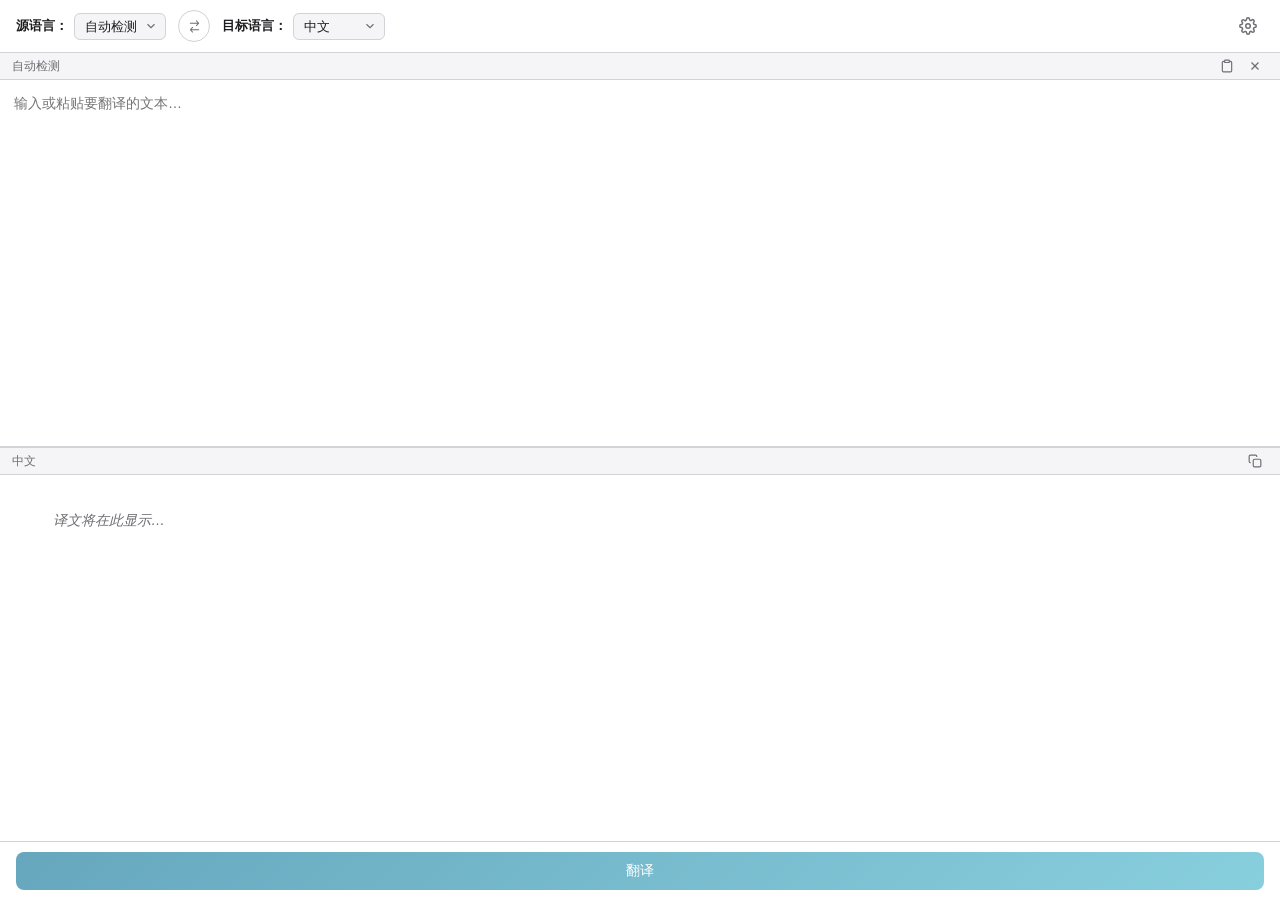
==== src/index.html @ 9a5f8414 "更换目录" ====
<!DOCTYPE html>
<html lang="zh-CN">
<head>
  <meta charset="UTF-8">
  <meta name="viewport" content="width=device-width, initial-scale=1.0">
  <title>瞬译 - FlashTrans</title>
  <link rel="stylesheet" href="styles.css">
</head>
<body>
  <div class="app" id="app">
    <section class="lang-bar">
      <div class="lang-group">
        <label class="lang-label">源语言：</label>
        <div class="select-wrapper">
          <select id="source-lang" class="lang-select">
            <option value="auto">自动检测</option>
            <option value="zh">中文</option>
            <option value="en">英文</option>
            <option value="ja">日语</option>
            <option value="ko">韩语</option>
            <option value="fr">法语</option>
            <option value="de">德语</option>
            <option value="es">西班牙语</option>
            <option value="ru">俄语</option>
            <option value="pt">葡萄牙语</option>
            <option value="it">意大利语</option>
            <option value="ar">阿拉伯语</option>
            <option value="th">泰语</option>
            <option value="vi">越南语</option>
          </select>
          <svg class="select-arrow" viewBox="0 0 24 24" fill="none" stroke="currentColor" stroke-width="2">
            <polyline points="6 9 12 15 18 9"/>
          </svg>
        </div>
      </div>

      <button class="btn-swap" id="btn-swap" title="交换语言">
        <svg width="16" height="16" viewBox="0 0 16 16" fill="none">
          <path d="M10.3536 1.64645C10.1583 1.45118 9.84171 1.45118 9.64645 1.64645C9.45118 1.84171 9.45118 2.15829 9.64645 2.35355L11.2929 4H3.5C3.22386 4 3 4.22386 3 4.5C3 4.77614 3.22386 5 3.5 5H11.2929L9.64645 6.64645C9.45118 6.84171 9.45118 7.15829 9.64645 7.35355C9.84171 7.54882 10.1583 7.54882 10.3536 7.35355L12.8536 4.85355C13.0488 4.65829 13.0488 4.34171 12.8536 4.14645L10.3536 1.64645Z" fill="currentColor"/>
          <path d="M6.35355 9.35355C6.54882 9.15829 6.54882 8.84171 6.35355 8.64645C6.15829 8.45118 5.84171 8.45118 5.64645 8.64645L3.14645 11.1464C2.95118 11.3417 2.95118 11.6583 3.14645 11.8536L5.64645 14.3536C5.84171 14.5488 6.15829 14.5488 6.35355 14.3536C6.54882 14.1583 6.54882 13.8417 6.35355 13.6464L4.70711 12H12.5C12.7761 12 13 11.7761 13 11.5C13 11.2239 12.7761 11 12.5 11H4.70711L6.35355 9.35355Z" fill="currentColor"/>
        </svg>
      </button>

      <div class="lang-group">
        <label class="lang-label">目标语言：</label>
        <div class="select-wrapper">
          <select id="target-lang" class="lang-select">
            <option value="zh" selected>中文</option>
            <option value="en">英文</option>
            <option value="ja">日语</option>
            <option value="ko">韩语</option>
            <option value="fr">法语</option>
            <option value="de">德语</option>
            <option value="es">西班牙语</option>
            <option value="ru">俄语</option>
            <option value="pt">葡萄牙语</option>
            <option value="it">意大利语</option>
            <option value="ar">阿拉伯语</option>
            <option value="th">泰语</option>
            <option value="vi">越南语</option>
          </select>
          <svg class="select-arrow" viewBox="0 0 24 24" fill="none" stroke="currentColor" stroke-width="2">
            <polyline points="6 9 12 15 18 9"/>
          </svg>
        </div>
      </div>

      <div class="lang-bar-right">
        <button class="btn-icon" id="btn-settings" title="设置">
          <svg viewBox="0 0 24 24" fill="none" stroke="currentColor" stroke-width="2">
            <circle cx="12" cy="12" r="3"/>
            <path d="M19.4 15a1.65 1.65 0 00.33 1.82l.06.06a2 2 0 010 2.83 2 2 0 01-2.83 0l-.06-.06a1.65 1.65 0 00-1.82-.33 1.65 1.65 0 00-1 1.51V21a2 2 0 01-4 0v-.09A1.65 1.65 0 009 19.4a1.65 1.65 0 00-1.82.33l-.06.06a2 2 0 01-2.83-2.83l.06-.06A1.65 1.65 0 004.68 15a1.65 1.65 0 00-1.51-1H3a2 2 0 010-4h.09A1.65 1.65 0 004.6 9a1.65 1.65 0 00-.33-1.82l-.06-.06a2 2 0 012.83-2.83l.06.06A1.65 1.65 0 009 4.68a1.65 1.65 0 001-1.51V3a2 2 0 014 0v.09a1.65 1.65 0 001 1.51 1.65 1.65 0 001.82-.33l.06-.06a2 2 0 012.83 2.83l-.06.06A1.65 1.65 0 0019.4 9a1.65 1.65 0 001.51 1H21a2 2 0 010 4h-.09a1.65 1.65 0 00-1.51 1z"/>
          </svg>
        </button>
      </div>
    </section>

    <main class="translator">
      <div class="pane">
        <div class="pane-header">
          <span class="pane-label" id="source-lang-label">中文</span>
          <span class="pane-actions">
            <button class="btn-micro" id="btn-paste" title="粘贴并翻译">
              <svg viewBox="0 0 24 24" fill="none" stroke="currentColor" stroke-width="2">
                <path d="M16 4h2a2 2 0 012 2v14a2 2 0 01-2 2H6a2 2 0 01-2-2V6a2 2 0 012-2h2"/>
                <rect x="8" y="2" width="8" height="4" rx="1" ry="1"/>
              </svg>
            </button>
            <button class="btn-micro" id="btn-clear" title="清空">
              <svg viewBox="0 0 24 24" fill="none" stroke="currentColor" stroke-width="2">
                <line x1="18" y1="6" x2="6" y2="18"/>
                <line x1="6" y1="6" x2="18" y2="18"/>
              </svg>
            </button>
          </span>
        </div>
        <textarea
          id="source-text"
          class="text-area"
          placeholder="输入或粘贴要翻译的文本…"
          rows="5"
        ></textarea>
      </div>

      <div class="pane pane-result">
        <div class="pane-header">
          <span class="pane-label" id="target-lang-label">英文</span>
          <span class="pane-actions">
            <button class="btn-micro" id="btn-copy" title="复制译文">
              <svg viewBox="0 0 24 24" fill="none" stroke="currentColor" stroke-width="2">
                <rect x="9" y="9" width="13" height="13" rx="2" ry="2"/>
                <path d="M5 15H4a2 2 0 01-2-2V4a2 2 0 012-2h9a2 2 0 012 2v1"/>
              </svg>
            </button>
          </span>
        </div>
        <div id="result-text" class="result-area">
          <span class="placeholder-hint">译文将在此显示…</span>
        </div>
      </div>
    </main>

    <footer class="footer">
      <button class="btn-translate" id="btn-translate">
        <span id="btn-translate-text">翻译</span>
      </button>
    </footer>

    <div class="overlay" id="settings-overlay">
      <div class="settings-panel">
        <div class="settings-header">
          <h2>设置</h2>
          <button class="btn-icon" id="btn-close-settings">
            <svg viewBox="0 0 24 24" fill="none" stroke="currentColor" stroke-width="2">
              <line x1="18" y1="6" x2="6" y2="18"/>
              <line x1="6" y1="6" x2="18" y2="18"/>
            </svg>
          </button>
        </div>
        <div class="settings-body">
          <label class="settings-label">
            <span>GLM API Key</span>
            <input
              type="password"
              id="api-key-input"
              class="settings-input"
              placeholder="请输入您的 API Key"
              autocomplete="off"
            />
          </label>
          <p class="settings-hint">
            API Key 将安全保存在本地。<br>
            获取地址：<a href="#" id="link-api" target="_blank">智谱 BigModel 开放平台</a>
          </p>

          <label class="settings-label settings-toggle-row">
            <span>实时翻译</span>
            <div class="toggle-wrapper">
              <input type="checkbox" id="auto-translate-toggle" class="toggle-input" />
              <span class="toggle-track" id="auto-translate-track">
                <span class="toggle-thumb"></span>
              </span>
            </div>
          </label>
          <p class="settings-hint">开启后，输入文本时自动翻译（无需点击按钮）</p>
          <p style="text-align: center;" class="settings-hint"> 作者：<a href="#" id="link-author" target="_blank">大沄</a></p>
        </div>
      </div>
    </div>

    <div class="toast" id="toast"></div>
  </div>

  <script>
    const sourceLangMap = {
      auto: '自动检测', zh: '中文', en: '英文', ja: '日语',
      ko: '韩语', fr: '法语', de: '德语', es: '西班牙语',
      ru: '俄语', pt: '葡萄牙语', it: '意大利语',
      ar: '阿拉伯语', th: '泰语', vi: '越南语',
    };
    const targetLangMap = {
      zh: '中文', en: '英文', ja: '日语', ko: '韩语',
      fr: '法语', de: '德语', es: '西班牙语', ru: '俄语',
      pt: '葡萄牙语', it: '意大利语', ar: '阿拉伯语',
      th: '泰语', vi: '越南语',
    };

    const $ = (id) => document.getElementById(id);
    const $$ = (selector) => document.querySelectorAll(selector);

    const sourceLangEl = $('source-lang');
    const targetLangEl = $('target-lang');
    const sourceTextEl = $('source-text');
    const resultEl = $('result-text');
    const btnTranslateEl = $('btn-translate');
    const btnTranslateTextEl = $('btn-translate-text');
    const btnSwapEl = $('btn-swap');
    const btnClearEl = $('btn-clear');
    const btnPasteEl = $('btn-paste');
    const btnCopyEl = $('btn-copy');
    const btnSettingsEl = $('btn-settings');
    const btnCloseSettingsEl = $('btn-close-settings');
    const settingsOverlayEl = $('settings-overlay');
    const apiKeyInputEl = $('api-key-input');
    const toastEl = $('toast');
    const linkApiEl = $('link-api');
    const linkAuthorEl = $('link-author');
    const autoTranslateToggle = $('auto-translate-toggle');
    const autoTranslateTrack = $('auto-translate-track');

    linkApiEl.addEventListener('click', (e) => {
      e.preventDefault();
      utools.shellOpenExternal('https://open.bigmodel.cn/');
    });

    linkAuthorEl.addEventListener('click', (e) => {
      e.preventDefault();
      utools.shellOpenExternal('https://space.bilibili.com/192702710');
    });

    const LANG_LABELS = { ...sourceLangMap, ...targetLangMap };

    function updateLangLabels() {
      $('source-lang-label').textContent = LANG_LABELS[sourceLangEl.value] || sourceLangEl.value;
      $('target-lang-label').textContent = LANG_LABELS[targetLangEl.value] || targetLangEl.value;
    }
    sourceLangEl.addEventListener('change', updateLangLabels);
    targetLangEl.addEventListener('change', updateLangLabels);
    updateLangLabels();

    btnSwapEl.addEventListener('click', () => {
      if (sourceLangEl.value === 'auto') return;
      const sVal = sourceLangEl.value;
      const tVal = targetLangEl.value;
      sourceLangEl.value = tVal;
      targetLangEl.value = sVal;
      const srcText = sourceTextEl.value;
      const resText = resultEl.dataset.content || '';
      sourceTextEl.value = resText;
      resultEl.dataset.content = srcText;
      resultEl.innerHTML = srcText
        ? `<span class="placeholder-hint">${resText || '译文将在此显示…'}</span>`
        : '<span class="placeholder-hint">译文将在此显示…</span>';
      if (resultEl.dataset.content) resultEl.textContent = resultEl.dataset.content;
      updateLangLabels();
    });

    btnClearEl.addEventListener('click', () => {
      sourceTextEl.value = '';
      resultEl.innerHTML = '<span class="placeholder-hint">译文将在此显示…</span>';
      delete resultEl.dataset.content;
      sourceTextEl.focus();
    });

    btnPasteEl.addEventListener('click', async () => {
      try {
        const text = await navigator.clipboard.readText();
        const plainText = text.trim();
        if (!plainText) {
          showToast('剪贴板为空，请手动粘贴');
          return;
        }
        sourceTextEl.value = plainText;
        sourceTextEl.focus();
        doTranslate({ auto: false });
      } catch {
        showToast('无法访问剪贴板，请手动粘贴');
      }
    });

    let currentAbort = null;
    let autoTranslateTimer = null;
    const AUTO_TRANSLATE_DELAY = 800;

    function triggerAutoTranslate() {
      clearTimeout(autoTranslateTimer);
      if (!autoTranslateToggle.checked) return;
      autoTranslateTimer = setTimeout(() => doTranslate({ auto: true }), AUTO_TRANSLATE_DELAY);
    }

    async function doTranslate({ auto = false, pasteResult = false } = {}) {
      const text = sourceTextEl.value.trim();
      if (!text) {
        if (auto) {
          resultEl.innerHTML = '<span class="placeholder-hint">译文将在此显示…</span>';
          delete resultEl.dataset.content;
        }
        return;
      }
      const apiKey = localStorage.getItem('ft_api_key');
      if (!apiKey) {
        settingsOverlayEl.classList.add('active');
        showToast('请先设置 API Key');
        return;
      }
      if (currentAbort) { currentAbort.abort(); currentAbort = null; }
      const controller = new AbortController();
      currentAbort = controller;

      resultEl.innerHTML = '<span class="streaming-cursor"></span>';
      btnTranslateEl.disabled = true;
      btnTranslateTextEl.textContent = '翻译中…';

      const targetLang = LANG_LABELS[targetLangEl.value] || targetLangEl.value;

      try {
        const fullText = [];
        const result = await window.pluginApi.translateStream({
          apiKey,
          model: 'glm-4-flash-250414',
          targetLang, sourceText: text,
          onChunk: (chunk) => {
            const cursor = resultEl.querySelector('.streaming-cursor');
            if (cursor) cursor.remove();
            fullText.push(chunk);
            resultEl.textContent = fullText.join('');
            resultEl.appendChild(Object.assign(document.createElement('span'), { className: 'streaming-cursor' }));
          },
          signal: controller.signal,
        });
        const translatedText = fullText.join('');
        if (!translatedText) {
          resultEl.innerHTML = `<span class="error-text">未获得翻译结果，请检查 API Key 是否有效</span>`;
          showToast('翻译失败');
        } else {
          delete resultEl.dataset.content;
          resultEl.textContent = translatedText;

          if (pasteResult) {
            utools.hideMainWindowPasteText(translatedText);
          }

          showToast('翻译完成');
        }
      } catch (err) {
        if (err.message !== '请求已取消') {
          resultEl.innerHTML = `<span class="error-text">翻译失败：${err.message}</span>`;
          showToast('翻译失败');
        }
      } finally {
        btnTranslateEl.disabled = false;
        btnTranslateTextEl.textContent = '翻译';
        currentAbort = null;
      }
    }

    btnTranslateEl.addEventListener('click', () => doTranslate({ auto: false }));

    sourceTextEl.addEventListener('input', () => triggerAutoTranslate());

    sourceTextEl.addEventListener('keydown', (e) => {
      if (e.ctrlKey && e.key === 'Enter') {
        e.preventDefault();
        doTranslate({ auto: false });
      }
    });

    btnCopyEl.addEventListener('click', () => {
      const text = resultEl.textContent;
      if (!text || resultEl.querySelector('.error-text') || resultEl.querySelector('.placeholder-hint')) {
        showToast('没有可复制的内容');
        return;
      }
      navigator.clipboard.writeText(text).then(() => showToast('已复制到剪贴板')).catch(() => showToast('复制失败'));
    });

    btnSettingsEl.addEventListener('click', () => settingsOverlayEl.classList.add('active'));
    btnCloseSettingsEl.addEventListener('click', () => settingsOverlayEl.classList.remove('active'));
    settingsOverlayEl.addEventListener('click', (e) => {
      if (e.target === settingsOverlayEl) settingsOverlayEl.classList.remove('active');
    });

    apiKeyInputEl.addEventListener('blur', () => {
      const val = apiKeyInputEl.value.trim();
      if (val) {
        localStorage.setItem('ft_api_key', val);
      }
    });
    autoTranslateToggle.addEventListener('change', () => {
      localStorage.setItem('ft_auto_translate', autoTranslateToggle.checked ? '1' : '0');
      autoTranslateTrack.classList.toggle('on', autoTranslateToggle.checked);
      if (autoTranslateToggle.checked) {
        triggerAutoTranslate();
      } else {
        clearTimeout(autoTranslateTimer);
      }
    });

    function showToast(msg) {
      toastEl.textContent = msg;
      toastEl.classList.add('show');
      clearTimeout(toastEl._timer);
      toastEl._timer = setTimeout(() => toastEl.classList.remove('show'), 2500);
    }

    const savedKey = localStorage.getItem('ft_api_key');
    if (savedKey) apiKeyInputEl.value = savedKey;

    const savedAutoTranslate = localStorage.getItem('ft_auto_translate');
    if (savedAutoTranslate === '1') {
      autoTranslateToggle.checked = true;
      autoTranslateTrack.classList.add('on');
    }

    utools.onPluginEnter(({ code, payload }) => {
      if (code !== 'trans-over') return;
      const text = typeof payload === 'string' ? payload.trim() : '';
      const EXCLUDED_TEXTS = ['瞬译', 'FlashTrans', '翻译', 'fy'];
      if (!text || EXCLUDED_TEXTS.includes(text)) return;
      sourceTextEl.value = text;
      doTranslate({ auto: false });
    });
  </script>
</body>
</html>
---- src/styles.css ----
*, *::before, *::after {
  box-sizing: border-box;
  margin: 0;
  padding: 0;
}

:root {
  --bg: #ffffff;
  --bg-2: #f5f5f7;
  --bg-3: #e8e8ed;
  --text: #1d1d1f;
  --text-2: #6e6e73;
  --accent: #66a7bd;
  --accent-2: #88cfde;
  --accent-hover: #5a9aad;
  --accent-gradient: linear-gradient(135deg, #66a7bd 0%, #88cfde 100%);
  --border: #d2d2d7;
  --shadow: rgba(0, 0, 0, 0.08);
  --radius: 8px;
  --radius-sm: 6px;
}

body {
  font-family: -apple-system, BlinkMacSystemFont, 'Segoe UI', Roboto, 'Helvetica Neue', Arial, sans-serif;
  background: var(--bg);
  color: var(--text);
  font-size: 14px;
  line-height: 1.5;
  min-height: 540px;
  overflow: hidden;
}

.app {
  display: flex;
  flex-direction: column;
  height: 100vh;
}

/* ── Header ── */
/* ── Buttons ── */
.btn-icon {
  width: 32px;
  height: 32px;
  display: flex;
  align-items: center;
  justify-content: center;
  background: transparent;
  border: none;
  border-radius: var(--radius-sm);
  cursor: pointer;
  color: var(--text-2);
  transition: background 0.15s, color 0.15s;
}
.btn-icon svg {
  width: 18px;
  height: 18px;
}
.btn-icon:hover {
  background: var(--bg-2);
  color: var(--text);
}

.btn-micro {
  width: 26px;
  height: 26px;
  display: flex;
  align-items: center;
  justify-content: center;
  background: transparent;
  border: none;
  border-radius: 5px;
  cursor: pointer;
  color: var(--text-2);
  transition: background 0.15s, color 0.15s;
}
.btn-micro svg {
  width: 14px;
  height: 14px;
}
.btn-micro:hover {
  background: var(--bg-3);
  color: var(--text);
}

/* ── Lang Bar ── */
.lang-bar {
  display: flex;
  align-items: center;
  gap: 12px;
  padding: 10px 16px;
  border-bottom: 1px solid var(--border);
  flex-shrink: 0;
}

.lang-bar-right {
  margin-left: auto;
  display: flex;
  align-items: center;
}

.lang-group {
  display: flex;
  align-items: center;
  gap: 6px;
}

.lang-label {
  font-size: 13px;
  color: var(--text);
  font-weight: 600;
  white-space: nowrap;
  flex-shrink: 0;
}

.select-wrapper {
  position: relative;
  display: flex;
  align-items: center;
}

.lang-select {
  width: 100%;
  appearance: none;
  background: var(--bg-2);
  border: 1px solid var(--border);
  border-radius: var(--radius-sm);
  padding: 5px 28px 5px 10px;
  font-size: 13px;
  color: var(--text);
  cursor: pointer;
  outline: none;
  transition: border-color 0.15s;
}
.lang-select:focus {
  border-color: var(--accent);
}

.select-arrow {
  position: absolute;
  right: 8px;
  width: 14px;
  height: 14px;
  color: var(--text-2);
  pointer-events: none;
}

.btn-swap {
  width: 32px;
  height: 32px;
  flex-shrink: 0;
  display: flex;
  align-items: center;
  justify-content: center;
  background: transparent;
  border: 1px solid var(--border);
  border-radius: 50%;
  cursor: pointer;
  color: var(--text-2);
  transition: background 0.15s, color 0.15s;
}
.btn-swap svg {
  width: 15px;
  height: 15px;
}
.btn-swap:hover {
  background: var(--bg-2);
  color: var(--text);
}
.btn-swap:disabled {
  opacity: 0.35;
  cursor: default;
}

/* ── Translator ── */
.translator {
  flex: 1;
  display: flex;
  flex-direction: column;
  gap: 1px;
  background: var(--border);
  overflow: hidden;
  min-height: 0;
}

.pane {
  flex: 1;
  display: flex;
  flex-direction: column;
  background: var(--bg);
  overflow: hidden;
  min-height: 0;
}

.pane-result {
  border-top: 1px solid var(--border);
}

.pane-header {
  display: flex;
  align-items: center;
  justify-content: space-between;
  padding: 0px 12px;
  background: var(--bg-2);
  border-bottom: 1px solid var(--border);
  flex-shrink: 0;
}

.pane-label {
  font-size: 12px;
  color: var(--text-2);
  font-weight: 500;
}

.pane-actions {
  display: flex;
  gap: 2px;
}

.text-area {
  flex: 1;
  width: 100%;
  padding: 12px 14px;
  border: none;
  outline: none;
  resize: none;
  font-family: inherit;
  font-size: 14px;
  color: var(--text);
  background: var(--bg);
  line-height: 1.6;
}

.result-area {
  flex: 1;
  padding: 12px 14px;
  font-size: 14px;
  color: var(--text);
  line-height: 1.6;
  white-space: pre-wrap;
  word-break: break-word;
  overflow-y: auto;
}

.placeholder-hint {
  color: var(--text-2);
  font-style: italic;
}

.streaming-cursor {
  display: inline-block;
  width: 2px;
  height: 14px;
  background: var(--accent);
  vertical-align: text-bottom;
  margin-left: 1px;
  animation: blink 1s step-end infinite;
}

@keyframes blink {
  0%, 100% { opacity: 1; }
  50% { opacity: 0; }
}

.error-text {
  color: #e53935;
}

/* ── Footer ── */
.footer {
  padding: 10px 16px;
  border-top: 1px solid var(--border);
  flex-shrink: 0;
  background: var(--bg);
}

.btn-translate {
  width: 100%;
  display: flex;
  align-items: center;
  justify-content: center;
  gap: 8px;
  padding: 10px 0;
  background: var(--accent-gradient);
  color: #fff;
  border: none;
  border-radius: var(--radius);
  font-size: 14px;
  font-weight: 500;
  cursor: pointer;
  transition: opacity 0.15s;
}
.btn-translate svg {
  width: 16px;
  height: 16px;
}
.btn-translate:hover:not(:disabled) {
  opacity: 0.88;
}
.btn-translate:disabled {
  opacity: 0.55;
  cursor: default;
}

/* ── Settings Overlay ── */
.overlay {
  position: fixed;
  inset: 0;
  background: rgba(0, 0, 0, 0.35);
  display: flex;
  align-items: center;
  justify-content: center;
  opacity: 0;
  pointer-events: none;
  transition: opacity 0.2s;
  z-index: 100;
}
.overlay.active {
  opacity: 1;
  pointer-events: all;
}

.settings-panel {
  width: 340px;
  background: var(--bg);
  border-radius: 12px;
  box-shadow: 0 8px 32px rgba(0, 0, 0, 0.15);
  overflow: hidden;
  transform: scale(0.95);
  transition: transform 0.2s;
}
.overlay.active .settings-panel {
  transform: scale(1);
}

.settings-header {
  display: flex;
  align-items: center;
  justify-content: space-between;
  padding: 5px 15px 5px;
  border-bottom: 1px solid var(--border);
}
.settings-header h2 {
  font-size: 15px;
  font-weight: 600;
}

.settings-body {
  padding: 16px;
  display: flex;
  flex-direction: column;
}

.settings-label {
  display: flex;
  flex-direction: column;
  gap: 6px;
  font-size: 13px;
  font-weight: 500;
  color: var(--text);
}

.settings-input {
  width: 100%;
  padding: 8px 10px;
  background: var(--bg-2);
  border: 1px solid var(--border);
  border-radius: var(--radius-sm);
  font-size: 13px;
  color: var(--text);
  outline: none;
  transition: border-color 0.15s;
}
.settings-input:focus {
  border-color: var(--accent);
}

.settings-hint {
  font-size: 12px;
  color: var(--text-2);
  line-height: 1.5;
  margin-bottom: 10px;
}
.settings-hint a {
  color: var(--accent);
  text-decoration: none;
}
.settings-hint a:hover {
  text-decoration: underline;
}

.settings-toggle-row {
  flex-direction: row;
  align-items: center;
  justify-content: space-between;
}

.toggle-wrapper {
  position: relative;
  width: 40px;
  height: 22px;
  flex-shrink: 0;
}

.toggle-input {
  position: absolute;
  opacity: 0;
  width: 0;
  height: 0;
}

.toggle-track {
  position: absolute;
  inset: 0;
  background: var(--bg-3);
  border-radius: 11px;
  cursor: pointer;
  transition: background 0.2s;
}
.toggle-track.on {
  background: var(--accent-gradient);
}

.toggle-thumb {
  position: absolute;
  top: 3px;
  left: 3px;
  width: 16px;
  height: 16px;
  background: #fff;
  border-radius: 50%;
  box-shadow: 0 1px 3px rgba(0, 0, 0, 0.2);
  transition: transform 0.2s;
  pointer-events: none;
}
.toggle-track.on .toggle-thumb {
  transform: translateX(18px);
}

/* ── Toast ── */
.toast {
  position: fixed;
  bottom: 60px;
  left: 50%;
  transform: translateX(-50%) translateY(10px);
  background: rgba(29, 29, 31, 0.9);
  color: #fff;
  padding: 8px 16px;
  border-radius: 20px;
  font-size: 13px;
  opacity: 0;
  pointer-events: none;
  transition: opacity 0.2s, transform 0.2s;
  z-index: 200;
  white-space: nowrap;
}
.toast.show {
  opacity: 1;
  transform: translateX(-50%) translateY(0);
}
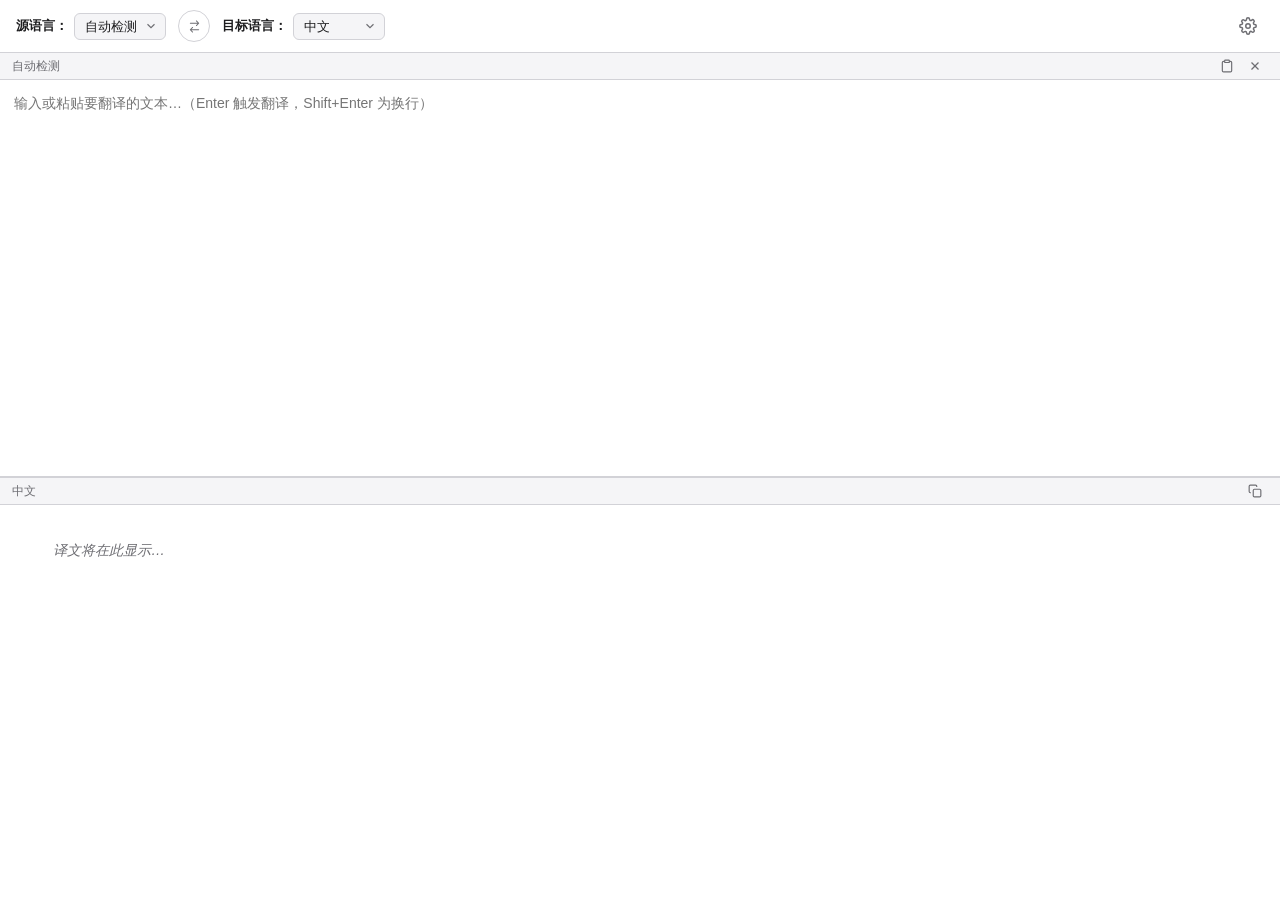
==== commit a637c2a5: "v1.0.3优化UI和交互 更新文档  更新文档" ====
--- a/src/index.html
+++ b/src/index.html
@@ -97,7 +97,7 @@
         <textarea
           id="source-text"
           class="text-area"
-          placeholder="输入或粘贴要翻译的文本…"
+          placeholder="输入或粘贴要翻译的文本…（Enter 触发翻译，Shift+Enter 为换行）"
           rows="5"
         ></textarea>
       </div>
@@ -120,11 +120,8 @@
       </div>
     </main>
 
-    <footer class="footer">
-      <button class="btn-translate" id="btn-translate">
-        <span id="btn-translate-text">翻译</span>
-      </button>
-    </footer>
+    <button class="btn-action" id="btn-copy-only">仅复制</button>
+    <button class="btn-action" id="btn-copy-exit">复制并退出</button>
 
     <div class="overlay" id="settings-overlay">
       <div class="settings-panel">
@@ -149,7 +146,7 @@
             />
           </label>
           <p class="settings-hint">
-            API Key 将安全保存在本地。<br>
+            API Key 将安全保存在本地<br>
             获取地址：<a href="#" id="link-api" target="_blank">智谱 BigModel 开放平台</a>
           </p>
 
@@ -162,8 +159,23 @@
               </span>
             </div>
           </label>
-          <p class="settings-hint">开启后，输入文本时自动翻译（无需点击按钮）</p>
-          <p style="text-align: center;" class="settings-hint"> 作者：<a href="#" id="link-author" target="_blank">大沄</a></p>
+          <p class="settings-hint">开启后，输入文本时自动翻译</p>
+
+          <label class="settings-label settings-toggle-row">
+            <span>主题</span>
+            <div class="select-wrapper">
+              <select id="theme-select" class="lang-select">
+                <option value="system">跟随系统</option>
+                <option value="light">明亮</option>
+                <option value="dark">暗黑</option>
+              </select>
+              <svg class="select-arrow" viewBox="0 0 24 24" fill="none" stroke="currentColor" stroke-width="2">
+                <polyline points="6 9 12 15 18 9"/>
+              </svg>
+            </div>
+          </label>
+
+          <p style="text-align: center; margin-top: 10px; margin-bottom: 0px;" class="settings-hint"> 作者：<a href="#" id="link-author" target="_blank">大沄</a></p>
         </div>
       </div>
     </div>
@@ -192,8 +204,6 @@
     const targetLangEl = $('target-lang');
     const sourceTextEl = $('source-text');
     const resultEl = $('result-text');
-    const btnTranslateEl = $('btn-translate');
-    const btnTranslateTextEl = $('btn-translate-text');
     const btnSwapEl = $('btn-swap');
     const btnClearEl = $('btn-clear');
     const btnPasteEl = $('btn-paste');
@@ -207,6 +217,7 @@
     const linkAuthorEl = $('link-author');
     const autoTranslateToggle = $('auto-translate-toggle');
     const autoTranslateTrack = $('auto-translate-track');
+    const themeSelectEl = $('theme-select');
 
     linkApiEl.addEventListener('click', (e) => {
       e.preventDefault();
@@ -278,7 +289,7 @@
       autoTranslateTimer = setTimeout(() => doTranslate({ auto: true }), AUTO_TRANSLATE_DELAY);
     }
 
-    async function doTranslate({ auto = false, pasteResult = false } = {}) {
+    async function doTranslate({ auto = false } = {}) {
       const text = sourceTextEl.value.trim();
       if (!text) {
         if (auto) {
@@ -298,8 +309,6 @@
       currentAbort = controller;
 
       resultEl.innerHTML = '<span class="streaming-cursor"></span>';
-      btnTranslateEl.disabled = true;
-      btnTranslateTextEl.textContent = '翻译中…';
 
       const targetLang = LANG_LABELS[targetLangEl.value] || targetLangEl.value;
 
@@ -321,35 +330,24 @@
         const translatedText = fullText.join('');
         if (!translatedText) {
           resultEl.innerHTML = `<span class="error-text">未获得翻译结果，请检查 API Key 是否有效</span>`;
-          showToast('翻译失败');
         } else {
           delete resultEl.dataset.content;
           resultEl.textContent = translatedText;
-
-          if (pasteResult) {
-            utools.hideMainWindowPasteText(translatedText);
-          }
-
-          showToast('翻译完成');
+          showActionBar(translatedText);
         }
       } catch (err) {
         if (err.message !== '请求已取消') {
           resultEl.innerHTML = `<span class="error-text">翻译失败：${err.message}</span>`;
-          showToast('翻译失败');
         }
       } finally {
-        btnTranslateEl.disabled = false;
-        btnTranslateTextEl.textContent = '翻译';
         currentAbort = null;
       }
     }
 
-    btnTranslateEl.addEventListener('click', () => doTranslate({ auto: false }));
-
     sourceTextEl.addEventListener('input', () => triggerAutoTranslate());
 
     sourceTextEl.addEventListener('keydown', (e) => {
-      if (e.ctrlKey && e.key === 'Enter') {
+      if (e.key === 'Enter' && !e.shiftKey) {
         e.preventDefault();
         doTranslate({ auto: false });
       }
@@ -386,6 +384,27 @@
       }
     });
 
+    function applyTheme(theme) {
+      if (theme === 'system') {
+        const prefersDark = window.matchMedia('(prefers-color-scheme: dark)').matches;
+        document.documentElement.setAttribute('data-theme', prefersDark ? 'dark' : 'light');
+      } else {
+        document.documentElement.setAttribute('data-theme', theme);
+      }
+    }
+
+    themeSelectEl.addEventListener('change', () => {
+      const theme = themeSelectEl.value;
+      localStorage.setItem('ft_theme', theme);
+      applyTheme(theme);
+    });
+
+    window.matchMedia('(prefers-color-scheme: dark)').addEventListener('change', (e) => {
+      if (localStorage.getItem('ft_theme') === 'system') {
+        applyTheme('system');
+      }
+    });
+
     function showToast(msg) {
       toastEl.textContent = msg;
       toastEl.classList.add('show');
@@ -393,6 +412,38 @@
       toastEl._timer = setTimeout(() => toastEl.classList.remove('show'), 2500);
     }
 
+    let currentActionBarText = '';
+
+    function showActionBar(text) {
+      currentActionBarText = text;
+      $('btn-copy-only').classList.add('visible');
+      $('btn-copy-exit').classList.add('visible');
+    }
+
+    function hideActionBar() {
+      $('btn-copy-only').classList.remove('visible');
+      $('btn-copy-exit').classList.remove('visible');
+    }
+
+    $('btn-copy-only').addEventListener('click', () => {
+      if (!currentActionBarText) return;
+      hideActionBar();
+      navigator.clipboard.writeText(currentActionBarText)
+        .then(() => showToast('已复制到剪贴板'))
+        .catch(() => showToast('复制失败'));
+    });
+
+    $('btn-copy-exit').addEventListener('click', async () => {
+      if (!currentActionBarText) return;
+      hideActionBar();
+      try {
+        await navigator.clipboard.writeText(currentActionBarText);
+      } catch {
+        showToast('复制失败');
+      }      
+      utools.hideMainWindow();
+    });
+
     const savedKey = localStorage.getItem('ft_api_key');
     if (savedKey) apiKeyInputEl.value = savedKey;
 
@@ -401,6 +452,10 @@
       autoTranslateToggle.checked = true;
       autoTranslateTrack.classList.add('on');
     }
+
+    const savedTheme = localStorage.getItem('ft_theme') || 'system';
+    themeSelectEl.value = savedTheme;
+    applyTheme(savedTheme);
 
     utools.onPluginEnter(({ code, payload }) => {
       if (code !== 'trans-over') return;
--- a/src/styles.css
+++ b/src/styles.css
@@ -1,3 +1,26 @@
+/* ── Dark Theme ── */
+html[data-theme="dark"] {
+  --bg: #1c1c1e;
+  --bg-2: #2c2c2e;
+  --bg-3: #3a3a3c;
+  --text: #f2f2f7;
+  --text-2: #98989d;
+  --accent: #5bb5c8;
+  --accent-2: #7dd3e5;
+  --accent-hover: #4aa5b8;
+  --accent-gradient: linear-gradient(135deg, #5bb5c8 0%, #7dd3e5 100%);
+  --border: #48484a;
+  --shadow: rgba(0, 0, 0, 0.3);
+  --action-bar-color: #fff;
+  --action-bar-btn-bg: rgba(255, 255, 255, 0.12);
+  --action-bar-btn-bg-hover: rgba(255, 255, 255, 0.22);
+}
+
+/* Toast in dark mode */
+[data-theme="dark"] .toast {
+  background: rgba(44, 44, 46, 0.95);
+}
+
 *, *::before, *::after {
   box-sizing: border-box;
   margin: 0;
@@ -18,6 +41,9 @@
   --shadow: rgba(0, 0, 0, 0.08);
   --radius: 8px;
   --radius-sm: 6px;
+  --action-bar-color: #1d1d1f;
+  --action-bar-btn-bg: rgba(0, 0, 0, 0.06);
+  --action-bar-btn-bg-hover: rgba(0, 0, 0, 0.12);
 }
 
 body {
@@ -265,40 +291,48 @@
   color: #e53935;
 }
 
-/* ── Footer ── */
-.footer {
-  padding: 10px 16px;
-  border-top: 1px solid var(--border);
-  flex-shrink: 0;
-  background: var(--bg);
-}
-
-.btn-translate {
-  width: 100%;
-  display: flex;
-  align-items: center;
-  justify-content: center;
-  gap: 8px;
-  padding: 10px 0;
-  background: var(--accent-gradient);
-  color: #fff;
+/* ── Action Buttons ── */
+.btn-action {
+  position: fixed;
+  bottom: 24px;
+  padding: 6px 18px;
   border: none;
-  border-radius: var(--radius);
-  font-size: 14px;
-  font-weight: 500;
-  cursor: pointer;
-  transition: opacity 0.15s;
-}
-.btn-translate svg {
-  width: 16px;
-  height: 16px;
-}
-.btn-translate:hover:not(:disabled) {
-  opacity: 0.88;
-}
-.btn-translate:disabled {
-  opacity: 0.55;
-  cursor: default;
+  border-radius: 16px;
+  background: var(--action-bar-btn-bg);
+  color: var(--action-bar-color);
+  font-size: 13px;
+  cursor: pointer;
+  transition: background 0.15s, opacity 0.2s, transform 0.2s;
+  z-index: 90;
+  white-space: nowrap;
+  opacity: 0;
+  pointer-events: none;
+  visibility: hidden;
+  transform: translateY(10px);
+}
+.btn-action.visible {
+  opacity: 1;
+  pointer-events: all;
+  visibility: visible;
+  transform: translateY(0);
+}
+.btn-action:hover {
+  background: var(--action-bar-btn-bg-hover);
+}
+
+#btn-copy-only {
+  left: 50%;
+  transform: translateX(calc(-50% - 52px)) translateY(10px);
+}
+#btn-copy-only.visible {
+  transform: translateX(calc(-50% - 52px)) translateY(0);
+}
+#btn-copy-exit {
+  left: 50%;
+  transform: translateX(calc(-50% + 52px)) translateY(10px);
+}
+#btn-copy-exit.visible {
+  transform: translateX(calc(-50% + 52px)) translateY(0);
 }
 
 /* ── Settings Overlay ── */
@@ -396,8 +430,8 @@
 
 .toggle-wrapper {
   position: relative;
-  width: 40px;
-  height: 22px;
+  width: 32px;
+  height: 18px;
   flex-shrink: 0;
 }
 
@@ -412,7 +446,7 @@
   position: absolute;
   inset: 0;
   background: var(--bg-3);
-  border-radius: 11px;
+  border-radius: 9px;
   cursor: pointer;
   transition: background 0.2s;
 }
@@ -424,8 +458,8 @@
   position: absolute;
   top: 3px;
   left: 3px;
-  width: 16px;
-  height: 16px;
+  width: 12px;
+  height: 12px;
   background: #fff;
   border-radius: 50%;
   box-shadow: 0 1px 3px rgba(0, 0, 0, 0.2);
@@ -433,13 +467,13 @@
   pointer-events: none;
 }
 .toggle-track.on .toggle-thumb {
-  transform: translateX(18px);
+  transform: translateX(14px);
 }
 
 /* ── Toast ── */
 .toast {
   position: fixed;
-  bottom: 60px;
+  bottom: 24px;
   left: 50%;
   transform: translateX(-50%) translateY(10px);
   background: rgba(29, 29, 31, 0.9);
